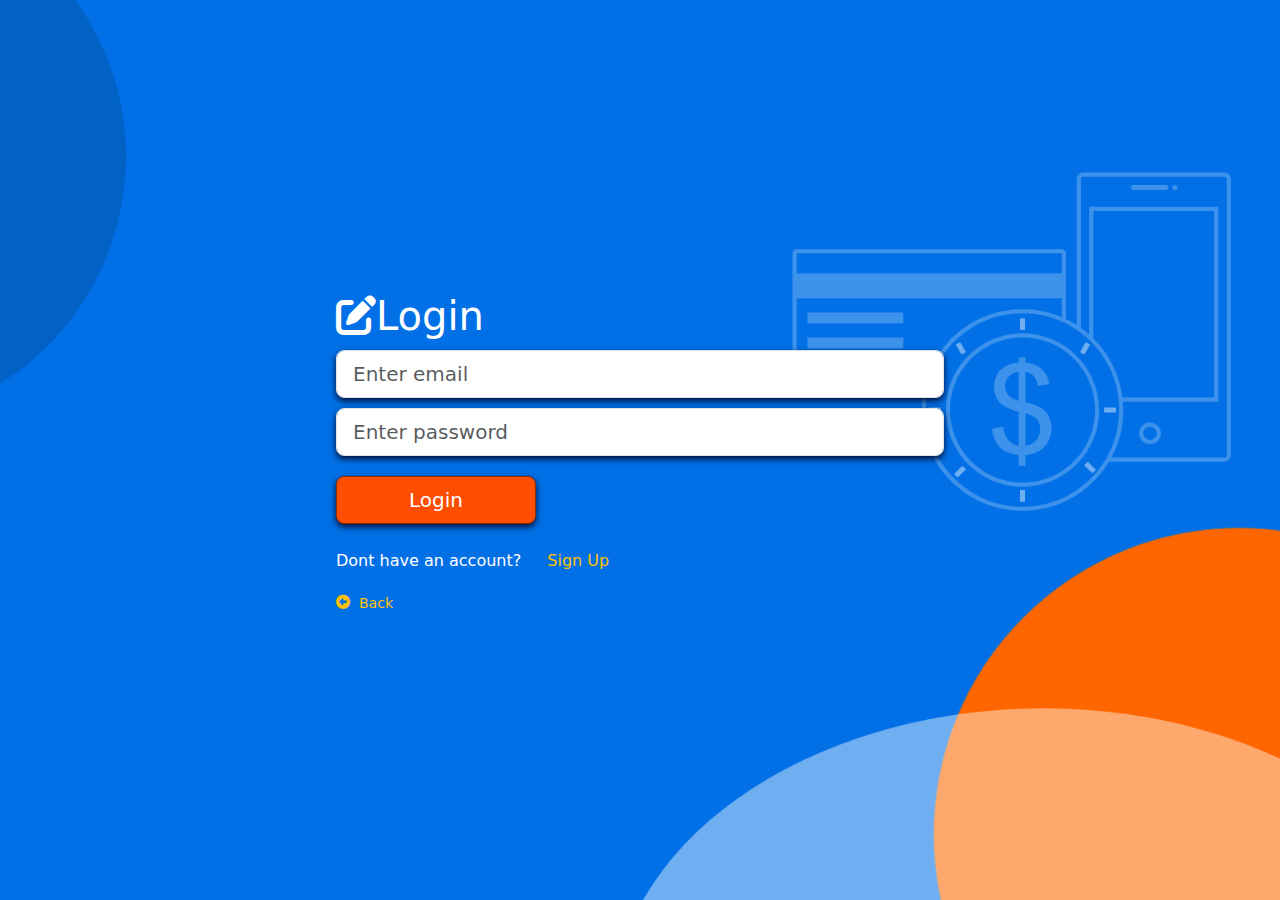
==== Frontend/login.html @ e7db9c99 "login page add" ====
<!DOCTYPE html>
<html lang="en">
<head>
    <meta charset="UTF-8">
    <meta name="viewport" content="width=device-width, initial-scale=1.0">
    <link type="text/css" rel="stylesheet" href="css/default.css">
    <link type="text/css" rel="stylesheet" href="css/all.css">
    <link type="text/css" rel="stylesheet" href="css/bootstrap.min.css">
    <title>Login</title>
</head>
<body class="d-flex align-items-center justify-content-center">
    <!--registration card: start-->
    <div class="card registartion-form-card col-6 bg-transparent border-0">
        <div class="card-body">
            <h1 class="form-header card-title">
                <i class="fa fa-edit"></i>Login
            </h1>
            <form action="" class="reg-form">
                <div class="form-group">
                    <input type="email" name="email" class="form-control form-control-lg" placeholder="Enter email"/>
                </div>
                <div class="form-group">
                    <input type="password" name="password" class="form-control form-control-lg" placeholder="Enter password"/>
                </div>
                <div class="form-group">
                    <button class="btn btn-lg">Login</button>
            </form>
            <p class="card-text text-white my-2">
                Dont have an account? <span class="ms-2"> <a href="register.html" class="btn bt-sm text-warning">Sign Up</a></span>
            </p>
            <small class="text-warning">
                <i class="fa fa-arrow-alt-circle-left"></i><a href="index.html" class="btn btn-sm text-warning"> Back</a>
            </small>
        </div>
    </div>
    <!--registration card: end-->

    <script src="js/bootstrap.bundle.min.js"></script>
</body>
</html>
---- Frontend/css/default.css ----
*{
    box-sizing: border-box;
}

body{
    height: 100vh;
    background-image: url("../images/main_bg.png");
    background-size: cover;
    background-position: center center;
    background-repeat: no-repeat;
}

#sample-text-card{
    margin: 0px 150px;
    /* font-family: sans-serif; */
    color: white;
}

#sample-text-card h1{
    font-size: 50px;
}

#sample-text-card p{
    font-size: 14px;
    padding-bottom: 15px;
    padding-top: 15px;
}

.button-wrapper a{
    padding: 15px;
    width: 200px;
    color: white;
    box-shadow: 0px 3px 6px rgb(0, 14, 53)
}

.register{
    margin-right: 7px;
    background-color: #FF4E00;
    border: 1px solid #8B2B00;

}

.login{
    background-color: #FFB114;
    border: 1px solid #543800;
}

.card .form-control{
    margin: 10px 0px;
    box-shadow: 0px 3px 6px rgb(0, 14, 53);
}

.card .card-title{
    margin: 10px 0px;
    color: white;
}

.card button{
    margin: 10px 0px;
    width: 200px;
    color: white;
    background-color: #FF4E00;
    border: 1px solid #8B2B00;
    box-shadow: 0px 3px 6px rgb(0, 14, 53);
}
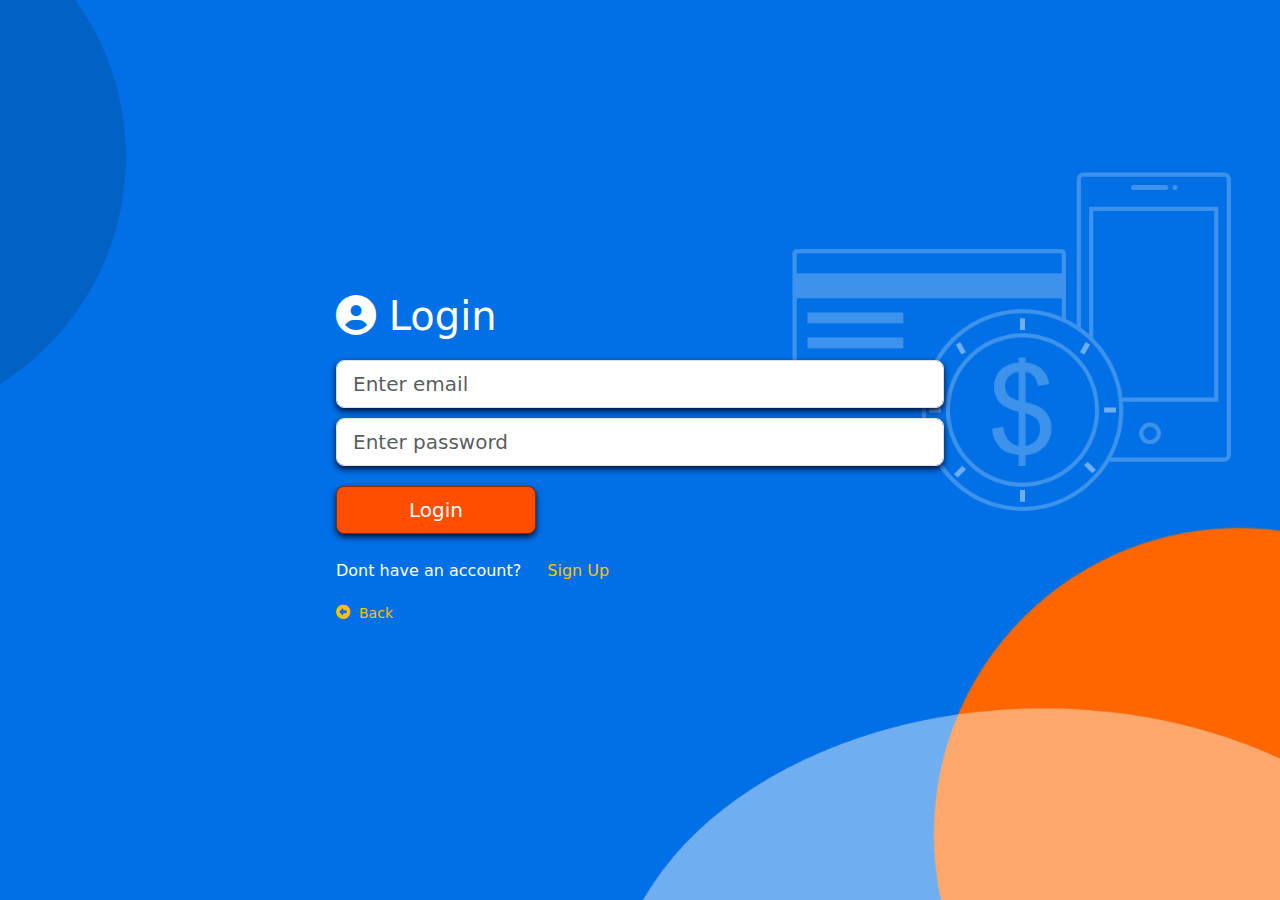
==== commit 1f10ca42: "error page add" ====
--- a/Frontend/login.html
+++ b/Frontend/login.html
@@ -12,8 +12,8 @@
     <!--registration card: start-->
     <div class="card registartion-form-card col-6 bg-transparent border-0">
         <div class="card-body">
-            <h1 class="form-header card-title">
-                <i class="fa fa-edit"></i>Login
+            <h1 class="form-header card-title" id="login-title">
+                <i class="fa fa-user-circle"></i> Login
             </h1>
             <form action="" class="reg-form">
                 <div class="form-group">
--- a/Frontend/css/default.css
+++ b/Frontend/css/default.css
@@ -62,4 +62,9 @@
     background-color: #FF4E00;
     border: 1px solid #8B2B00;
     box-shadow: 0px 3px 6px rgb(0, 14, 53);
+}
+
+#login-title{
+    margin: 20px 0px;
+    color: white;
 }